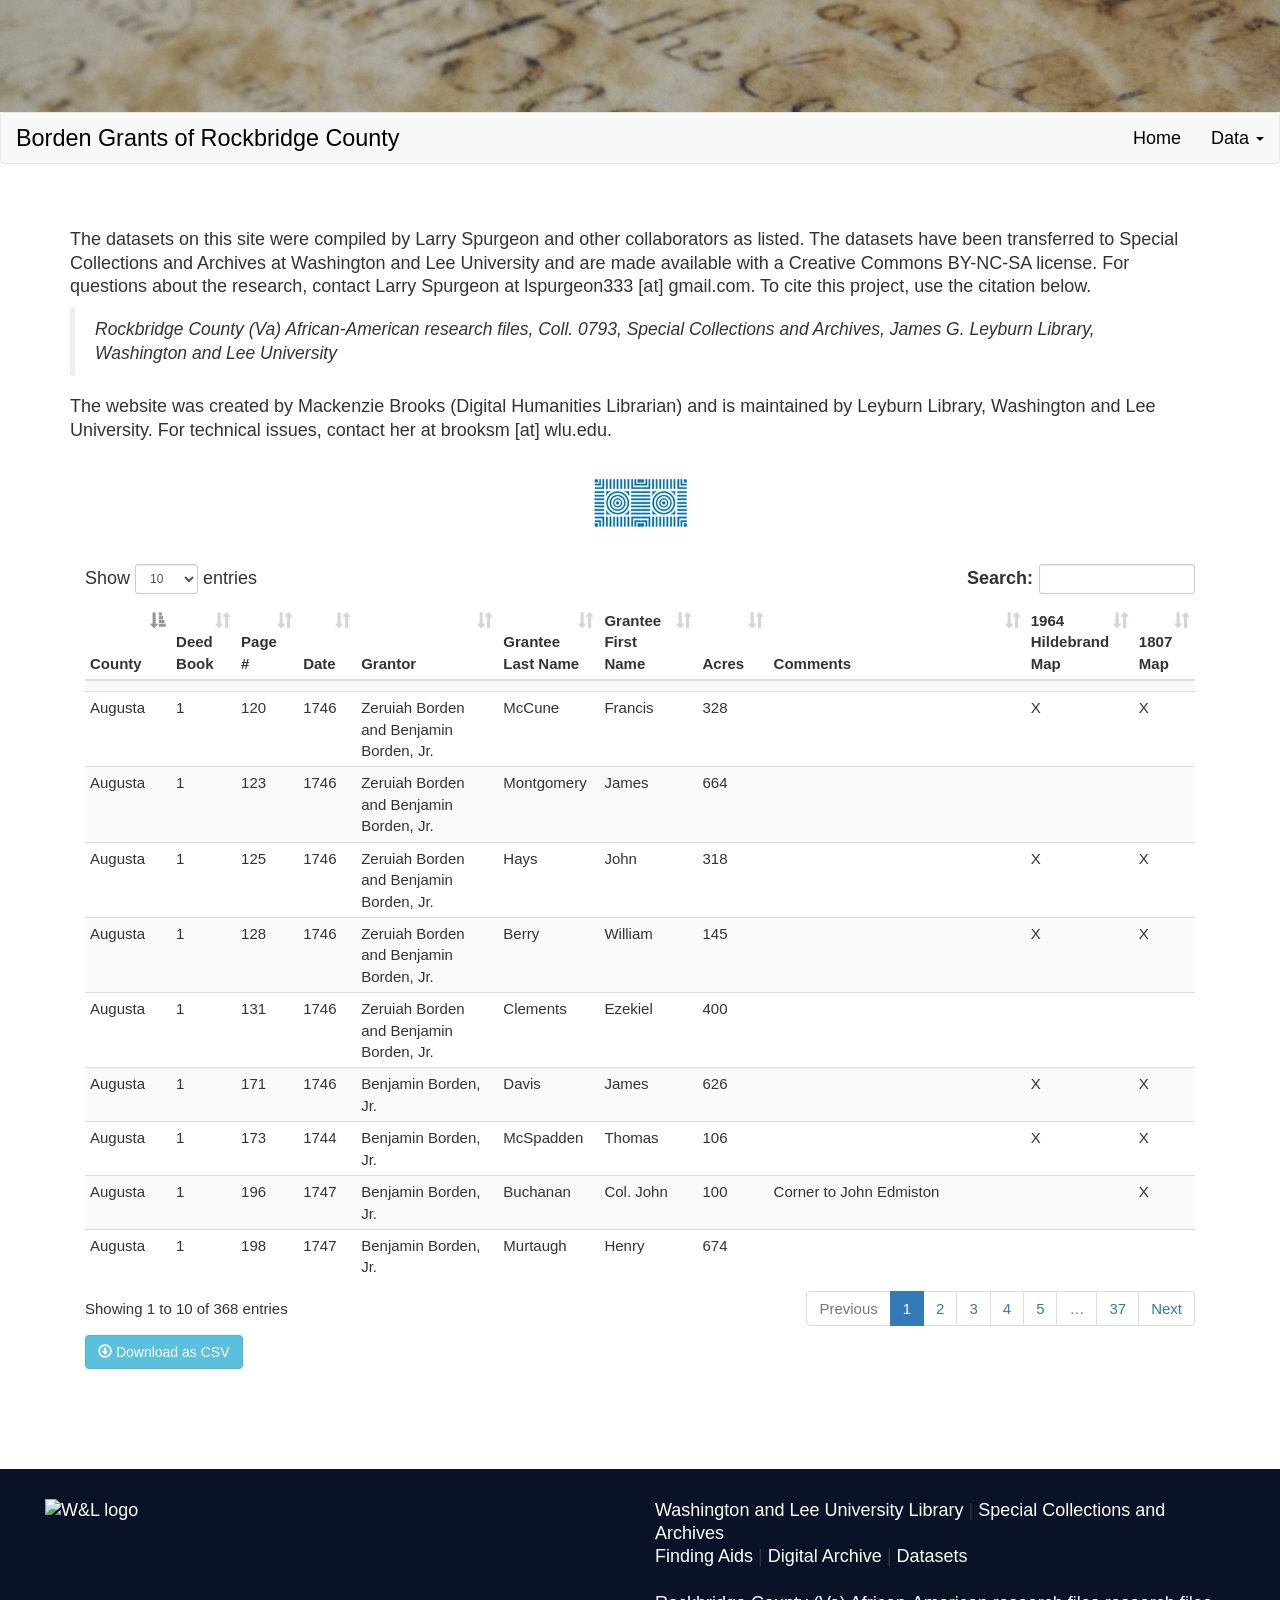
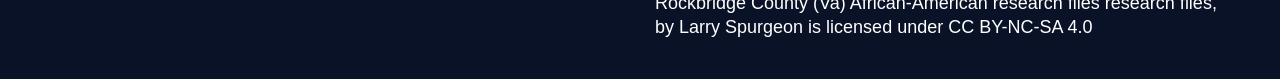
==== index.html @ 8f5a76ad "initial with file and some styles" ====
<!DOCTYPE html>
<html lang="en">
  <head>
    <meta charset="utf-8">
    <meta http-equiv="X-UA-Compatible" content="IE=edge">
    <meta name="viewport" content="width=device-width, initial-scale=1">
    <!-- The above 3 meta tags *must* come first in the head; any other head content must come *after* these tags -->
    <title>Borden Grants of Rockbridge County</title>
    <meta name="author" content="Larry Spurgeon, Mackenzie Brooks, Washington and Lee University">
    <meta content="Borden Grants of Rockbridge County" />

    <!-- Bootstrap core CSS -->
    <link href="css/bootstrap.min.css" rel="stylesheet">
    <link href="css/dataTables.bootstrap.css" rel="stylesheet">
    <link href="css/custom.css" rel="stylesheet">
    <!-- HTML5 shim and Respond.js for IE8 support of HTML5 elements and media queries -->
    <!--[if lt IE 9]>
      <script type="text/javascript" src="https://oss.maxcdn.com/html5shiv/3.7.2/html5shiv.min.js"></script>
      <script type="text/javascript" src="https://oss.maxcdn.com/respond/1.4.2/respond.min.js"></script>
    <![endif]-->
          
  </head>

<body>

<img class="img-fluid" width="100%" src="images/borden-image.JPG" alt="banner image">

<nav class="navbar navbar-default">
  <div class="container-fluid">
    <!-- Brand and toggle get grouped for better mobile display -->
    <div class="navbar-header">
      <button type="button" class="navbar-toggle collapsed" data-toggle="collapse" data-target="#bs-example-navbar-collapse-1" aria-expanded="false">
        <span class="sr-only">Toggle navigation</span>
        <span class="icon-bar"></span>
        <span class="icon-bar"></span>
        <span class="icon-bar"></span>
      </button>
      <a class="navbar-brand" href="index.html">Borden Grants of Rockbridge County</a>
    </div>

    <!-- Collect the nav links, forms, and other content for toggling -->

      <ul class="nav navbar-nav navbar-right">
                <li class="nav-item">
          <a class="nav-link" href="index.html">Home</a>
        </li>

<li class="dropdown">
          <a href="#" class="dropdown-toggle" data-toggle="dropdown" role="button" aria-haspopup="true" aria-expanded="false">Data <span class="caret"></span></a>
        </li>

          </ul>
        </li>
      </ul>
    </div><!-- /.navbar-collapse -->
  </div><!-- /.container-fluid -->
</nav>


<div class="container">
<p></p>

<p>The datasets on this site were compiled by Larry Spurgeon and other collaborators as listed. The datasets have been transferred to Special Collections and Archives at Washington and Lee University and are made available with a Creative Commons BY-NC-SA license. For questions about the research, contact Larry Spurgeon at lspurgeon333 [at] gmail.com. To cite this project, use the citation below.
<blockquote>
Rockbridge County (Va) African-American research files, Coll. 0793, Special Collections and Archives, James G. Leyburn Library, Washington and Lee University </blockquote>

<p>The website was created by Mackenzie Brooks (Digital Humanities Librarian) and is maintained by Leyburn Library, Washington and Lee University. For technical issues, contact her at brooksm [at] wlu.edu.</p>

<div class="text-center brick">
<img src="images/smallbrick.png" class="img-fluid" alt="small brick decoration">
</div>
<div class="container-fluid">  
      <div id='table-container'></div>

    </div>
</div>
    <footer class="footer">
      <div class="container-fluid">
        <div class="row">
          <div class="col-md-6">
            <a href="http://www.wlu.edu"><img height="100px" id="wlulogo" src="https://omeka.wlu.edu/specialcollections/themes/foundation-mkb/asset/img/wlu-logo-white-transbg.svg" alt="W&L logo"></a></div>
          <div class="col-md-6">
          
              <a href="http://library.wlu.edu">Washington and Lee University Library</a> | 
              <a href="https://my.wlu.edu/university-library/special-collections-and-archives">Special Collections and Archives</a>
              <br>
              <a href="https://www.archivesspace.wlu.edu/">Finding Aids</a> |
              <a href="https://digitalarchive.wlu.edu/">Digital Archive</a> |
              <a href="http://digitalhumanities.wlu.edu/datasets/">Datasets</a>
              <br /><br />
               <p xmlns:cc="http://creativecommons.org/ns#" xmlns:dct="http://purl.org/dc/terms/"><a property="dct:title" rel="cc:attributionURL" href="https://wludh.github.io/black-history-rockbridge/">Rockbridge County (Va) African-American research files research files,</a> by <span property="cc:attributionName">Larry Spurgeon</span> is licensed under <a href="https://creativecommons.org/licenses/by-nc-sa/4.0/?ref=chooser-v1" target="_blank" rel="license noopener noreferrer" style="display:inline-block;">CC BY-NC-SA 4.0<img style="height:22px!important;margin-left:3px;vertical-align:text-bottom;" src="https://mirrors.creativecommons.org/presskit/icons/cc.svg?ref=chooser-v1" alt=""><img style="height:22px!important;margin-left:3px;vertical-align:text-bottom;" src="https://mirrors.creativecommons.org/presskit/icons/by.svg?ref=chooser-v1" alt=""><img style="height:22px!important;margin-left:3px;vertical-align:text-bottom;" src="https://mirrors.creativecommons.org/presskit/icons/nc.svg?ref=chooser-v1" alt=""><img style="height:22px!important;margin-left:3px;vertical-align:text-bottom;" src="https://mirrors.creativecommons.org/presskit/icons/sa.svg?ref=chooser-v1" alt=""></a></p> 
          </div>
        </div>
</div>
        
      </div>
    </footer>

    <!-- Bootstrap core JavaScript
    ================================================== -->
    <!-- Placed at the end of the document so the pages load faster -->
    <script type="text/javascript" src="js/jquery.min.js"></script>
    <script type="text/javascript" src="js/bootstrap.min.js"></script>
    <script type="text/javascript" src="js/jquery.csv.min.js"></script>
    <script type="text/javascript" src="js/jquery.dataTables.min.js"></script>
    <script type="text/javascript" src="js/dataTables.bootstrap.js"></script>
    <script type="text/javascript" src="js/csv_to_html_table.js"></script>

<script type="text/javascript">
      function format_link(link){
        if (link)
          return "<a href='" + link + "' target='_blank'>" + link + "</a>";
        else
          return "";
      }

      CsvToHtmlTable.init({
        csv_path: 'data/borden-grants.csv',
        element: 'table-container', 
        allow_download: true,
        csv_options: {separator: ',', delimiter: '"'},
        datatables_options: {"paging": true,
                            "autoWidth":true,
                              },
        custom_formatting: [[16, format_link]]
      });
    </script>

  </body>
</html>
---- css/custom.css ----
/* Custom styles */
/*
DePaul IHS
*/

body { 
  font: 18px/1.3em 'Helvetica', sans-serif;
}
footer {
    background-color: #091226;
    padding: 30px;
    margin-top: 5em;
}

footer a {
    color: #fff;
}
.container {
  margin-top: 3em;
}
footer p {
  color: #fff;
}

h1 {
  font: 32px/1em 'Helvetica', sans-serif;

}

h2 {
  font: 22px/1em 'Helvetica', sans-serif;

}

#logo {
  margin-top: 20px;
}

#logo img { width: 170px; }

#wlulogo img {
    max-width: 25%;
}

.info {
  padding: 6px 8px;
  font: 14px/16px Arial, Helvetica, sans-serif;
  background: white;
  background: rgba(255,255,255,0.8);
  box-shadow: 0 0 15px rgba(0,0,0,0.2);
  border-radius: 5px;
}
.info h4 {
  margin: 0 0 5px;
  color: #777;
}

.legend {
  text-align: left;
  line-height: 18px;
  color: #555;
}
.legend i {
  width: 18px;
  height: 18px;
  float: left;
  margin-right: 8px;
  opacity: 0.7;
}

.navbar-default .navbar-brand {
    color: black;
}

.navbar-default .navbar-nav>li>a {
    color: black;
}

.navbar-brand {
  font-size: 130%;
}
blockquote {
  font-style: italic;
}

.brick {
  margin-top:2em;
  margin-bottom:2em;
}

#table-container {
  font-size: smaller;
}
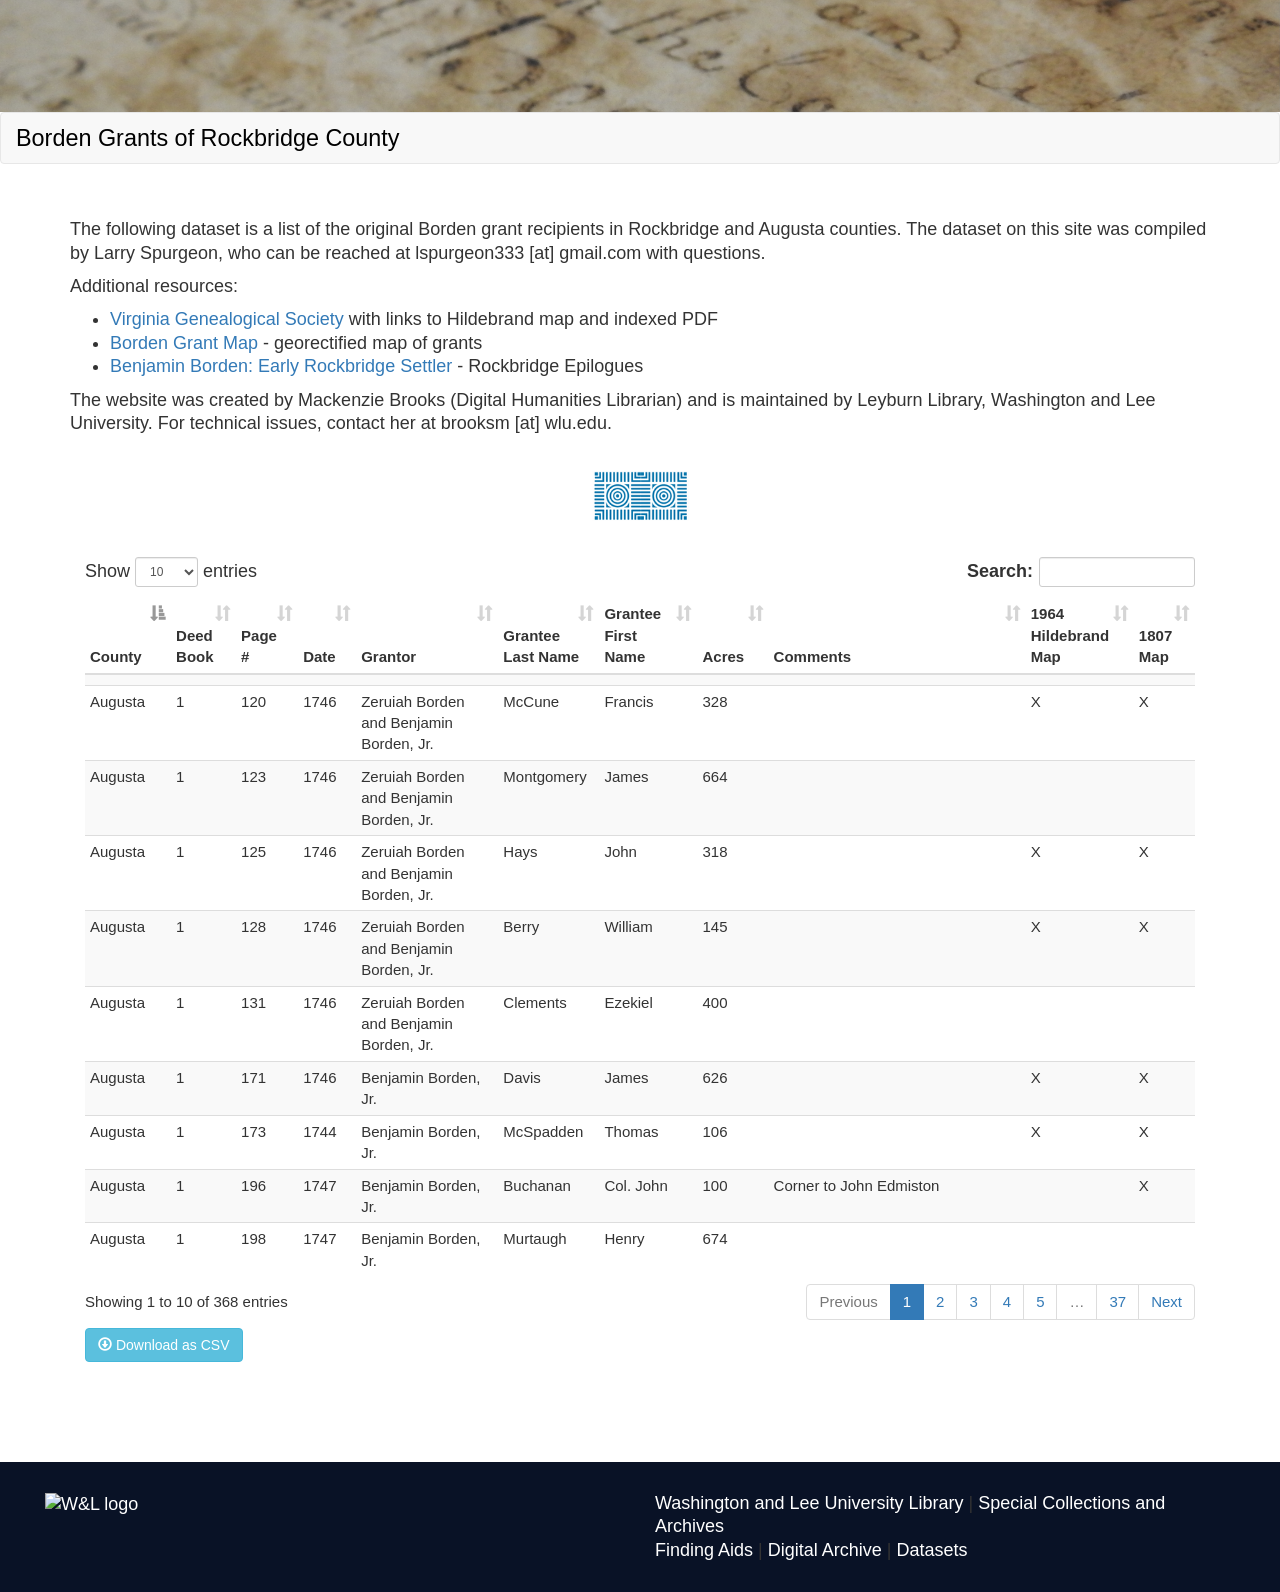
==== commit ee5c3a6c: "updates" ====
--- a/index.html
+++ b/index.html
@@ -39,7 +39,7 @@
     </div>
 
     <!-- Collect the nav links, forms, and other content for toggling -->
-
+<!-- no nav needed?
       <ul class="nav navbar-nav navbar-right">
                 <li class="nav-item">
           <a class="nav-link" href="index.html">Home</a>
@@ -51,18 +51,25 @@
 
           </ul>
         </li>
-      </ul>
+      </ul>--> 
     </div><!-- /.navbar-collapse -->
   </div><!-- /.container-fluid -->
 </nav>
 
 
 <div class="container">
-<p></p>
 
-<p>The datasets on this site were compiled by Larry Spurgeon and other collaborators as listed. The datasets have been transferred to Special Collections and Archives at Washington and Lee University and are made available with a Creative Commons BY-NC-SA license. For questions about the research, contact Larry Spurgeon at lspurgeon333 [at] gmail.com. To cite this project, use the citation below.
-<blockquote>
-Rockbridge County (Va) African-American research files, Coll. 0793, Special Collections and Archives, James G. Leyburn Library, Washington and Lee University </blockquote>
+<p>The following dataset is a list of the original Borden grant recipients in Rockbridge and Augusta counties. The dataset on this site was compiled by Larry Spurgeon, who can be reached at lspurgeon333 [at] gmail.com with questions. </p>
+
+<p>Additional resources:
+  <ul>
+  <li><a href="https://www.vgs.org/resources/online-resources/">Virginia Genealogical Society</a> with links to Hildebrand map and indexed PDF</li>
+  <li><a href="https://www.bordengrant.com/">Borden Grant Map</a> - georectified map of grants</li>
+  <li><a href="https://www.historicrockbridge.org/spreads/34_moseley_borden.pdf">Benjamin Borden: Early Rockbridge Settler</a> - Rockbridge Epilogues</li>
+</ul>
+
+</p>
+
 
 <p>The website was created by Mackenzie Brooks (Digital Humanities Librarian) and is maintained by Leyburn Library, Washington and Lee University. For technical issues, contact her at brooksm [at] wlu.edu.</p>
 
@@ -87,8 +94,7 @@
               <a href="https://www.archivesspace.wlu.edu/">Finding Aids</a> |
               <a href="https://digitalarchive.wlu.edu/">Digital Archive</a> |
               <a href="http://digitalhumanities.wlu.edu/datasets/">Datasets</a>
-              <br /><br />
-               <p xmlns:cc="http://creativecommons.org/ns#" xmlns:dct="http://purl.org/dc/terms/"><a property="dct:title" rel="cc:attributionURL" href="https://wludh.github.io/black-history-rockbridge/">Rockbridge County (Va) African-American research files research files,</a> by <span property="cc:attributionName">Larry Spurgeon</span> is licensed under <a href="https://creativecommons.org/licenses/by-nc-sa/4.0/?ref=chooser-v1" target="_blank" rel="license noopener noreferrer" style="display:inline-block;">CC BY-NC-SA 4.0<img style="height:22px!important;margin-left:3px;vertical-align:text-bottom;" src="https://mirrors.creativecommons.org/presskit/icons/cc.svg?ref=chooser-v1" alt=""><img style="height:22px!important;margin-left:3px;vertical-align:text-bottom;" src="https://mirrors.creativecommons.org/presskit/icons/by.svg?ref=chooser-v1" alt=""><img style="height:22px!important;margin-left:3px;vertical-align:text-bottom;" src="https://mirrors.creativecommons.org/presskit/icons/nc.svg?ref=chooser-v1" alt=""><img style="height:22px!important;margin-left:3px;vertical-align:text-bottom;" src="https://mirrors.creativecommons.org/presskit/icons/sa.svg?ref=chooser-v1" alt=""></a></p> 
+              
           </div>
         </div>
 </div>
